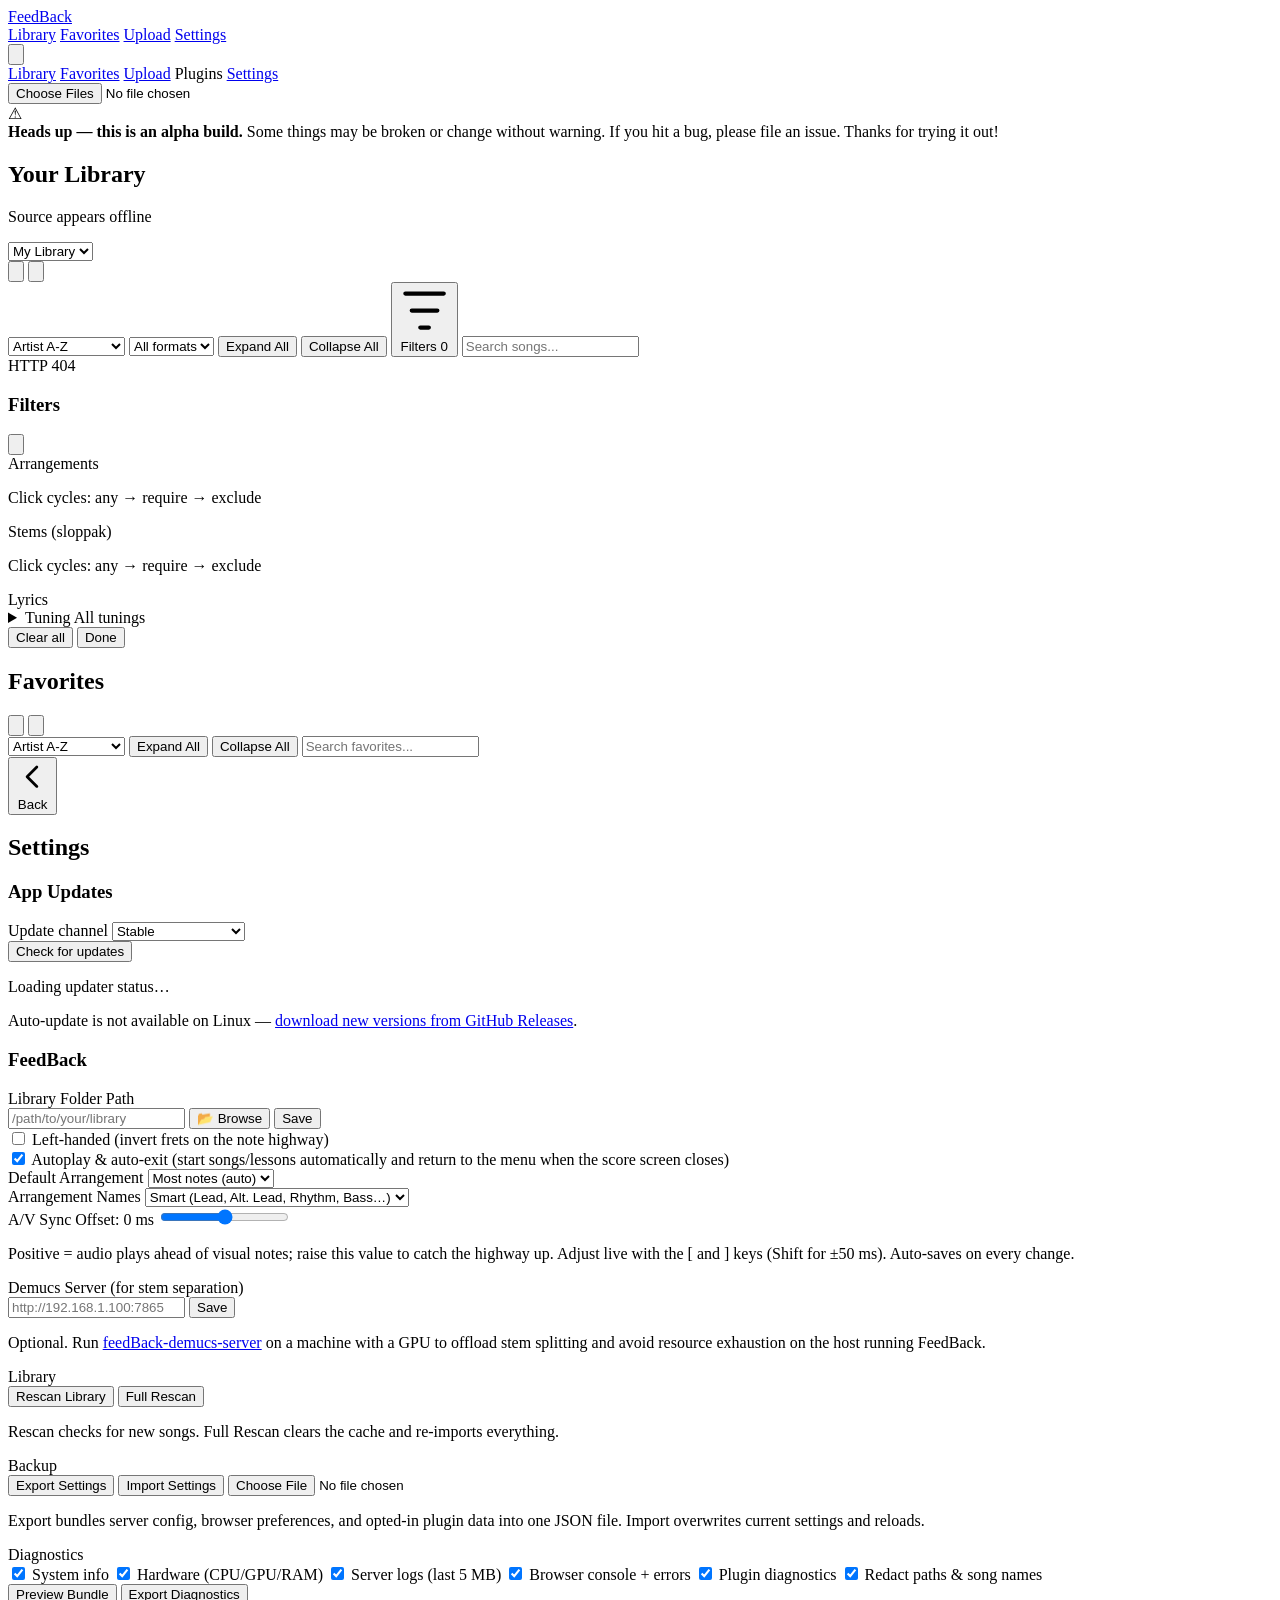
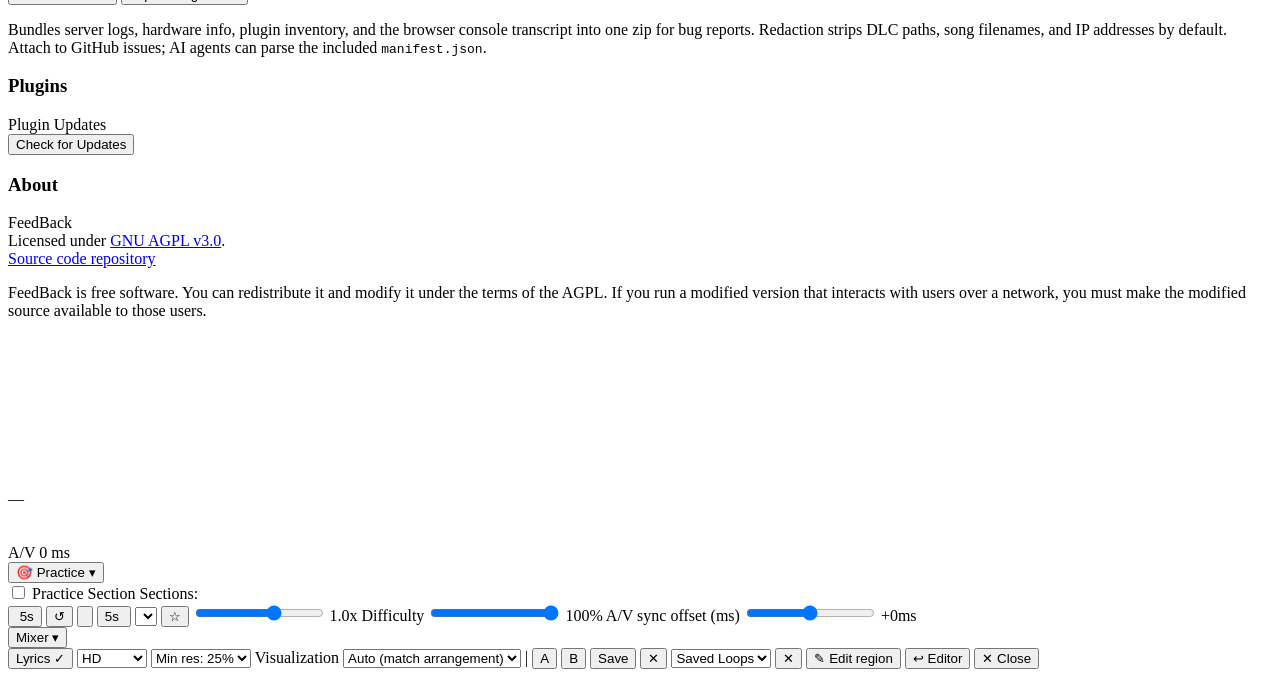
==== static/index.html @ 594553d4 "Add "Edit region" + Loop-in-3D handoff between player and Song Editor Wires the player half of the E" ====
<!DOCTYPE html>
<html lang="en" class="scroll-smooth">
<head>
    <meta charset="UTF-8">
    <meta name="viewport" content="width=device-width, initial-scale=1.0">
    <title>FeedBack</title>
    <!-- Placeholder favicon — emoji SVG data URI. Swap for a real logo later. See #55. -->
    <link rel="icon" href="data:image/svg+xml,%3Csvg xmlns='http://www.w3.org/2000/svg' viewBox='0 0 16 16'%3E%3Ctext y='14' font-size='14'%3E%F0%9F%8E%B8%3C/text%3E%3C/svg%3E">
    <!-- Tailwind utility classes are served from a prebuilt static
         stylesheet (regenerated by scripts/build-tailwind.sh). The old
         Play CDN (cdn.tailwindcss.com) JIT scanned the DOM ~1.8x/sec
         on the main thread, dropping ~26% of frames with the 3D
         highway running — see feedBack-desktop#110. Theme extensions
         (dark/accent/gold colors, Inter font) live in tailwind.config.js. -->
    <link rel="stylesheet" href="/static/tailwind.min.css">
    <link href="https://fonts.googleapis.com/css2?family=Inter:wght@300;400;500;600;700;800&display=swap" rel="stylesheet">
    <link rel="stylesheet" href="/static/style.css">
    <link rel="stylesheet" href="/static/vendor/shepherd.css">
    <link rel="stylesheet" href="/static/tour-engine.css">
    <!-- Diagnostics console capture must wrap console.* before any other
         script logs anything; load it as early as possible. See
         docs/diagnostics-bundle-spec.md (feedBack#166). -->
    <script src="/static/diagnostics.js"></script>
    <script src="/static/capabilities.js"></script>
    <script src="/static/capabilities/library.js"></script>
    <script src="/static/capabilities/tuning.js"></script>
    <script src="/static/capabilities/audio-session.js"></script>
    <script src="/static/capabilities/audio-effects.js"></script>
    <script src="/static/capabilities/playback.js"></script>
    <!-- fee[dB]ack v0.3.0: ui.library-card-injection capability (plugin card actions). -->
    <script src="/static/capabilities/library-card-actions.js"></script>
    <script src="/static/capabilities/visualization.js"></script>
    <script src="/static/capabilities/note-detection.js"></script>
    <script src="/static/capabilities/midi-input.js"></script>
</head>
<body class="bg-dark-900 text-gray-200 font-display">

    <!-- Navigation -->
    <nav id="navbar" class="fixed top-0 w-full z-50 transition-all duration-300">
        <div class="max-w-7xl mx-auto px-6 h-16 flex items-center justify-between">
            <div class="flex items-end gap-1.5">
                <a href="#" onclick="showScreen('home');return false" class="text-xl font-bold bg-gradient-to-r from-accent-light to-purple-400 bg-clip-text text-transparent">
                    FeedBack
                </a>
                <span id="app-version" class="text-xs text-gray-600 mb-0.5"></span>
            </div>
            <div class="hidden md:flex items-center gap-8">
                <a href="#" onclick="showScreen('home');return false" class="text-sm text-gray-400 hover:text-white transition">Library</a>
                <a href="#" onclick="showScreen('favorites');return false" class="text-sm text-gray-400 hover:text-white transition">Favorites</a>
                <a href="#" onclick="document.getElementById('upload-songs-file').click();return false" class="text-sm text-gray-400 hover:text-white transition">Upload</a>
                <span id="nav-plugins" class="contents"></span>
                <a href="#" onclick="showScreen('settings');return false" class="text-sm text-gray-400 hover:text-white transition">Settings</a>
            </div>
            <!-- Mobile menu -->
            <button onclick="document.getElementById('mobile-menu').classList.toggle('hidden')" class="md:hidden text-gray-400">
                <svg class="w-6 h-6" fill="none" stroke="currentColor" viewBox="0 0 24 24"><path stroke-linecap="round" stroke-linejoin="round" stroke-width="2" d="M4 6h16M4 12h16M4 18h16"/></svg>
            </button>
        </div>
        <div id="mobile-menu" class="hidden md:hidden bg-dark-800/95 backdrop-blur border-t border-gray-800">
            <div class="px-6 py-4 flex flex-col gap-3">
                <a href="#" onclick="showScreen('home');this.parentElement.parentElement.classList.add('hidden');return false" class="text-gray-400 hover:text-white">Library</a>
                <a href="#" onclick="showScreen('favorites');this.parentElement.parentElement.classList.add('hidden');return false" class="text-gray-400 hover:text-white">Favorites</a>
                <a href="#" onclick="document.getElementById('upload-songs-file').click();this.parentElement.parentElement.classList.add('hidden');return false" class="text-gray-400 hover:text-white">Upload</a>
                <span id="mobile-nav-plugins" class="flex flex-col gap-2 border-t border-b border-gray-800 py-2 my-1">
                    <span class="text-xs text-gray-600 uppercase tracking-wider">Plugins</span>
                </span>
                <a href="#" onclick="showScreen('settings');this.parentElement.parentElement.classList.add('hidden');return false" class="text-gray-400 hover:text-white">Settings</a>
            </div>
        </div>
    </nav>

    <!-- Hidden file input shared by the navbar "Upload" link. Kept at body
         level so it stays reachable regardless of which screen is active. -->
    <input type="file" id="upload-songs-file" accept=".sloppak" multiple class="hidden" onchange="uploadSongs(this.files); this.value=''">

    <!-- ══ HOME (Hero + Library) ══════════════════════════════════════════ -->
    <div id="home" class="screen active">
        <!-- Library -->
        <section id="library-section" class="max-w-7xl mx-auto px-6 pt-24 pb-16">
            <div id="alpha-warning-banner" class="hidden mb-6 px-4 py-3 bg-amber-900/30 border border-amber-500/30 rounded-xl flex items-start gap-3" role="status">
                <span class="text-amber-400 text-lg leading-none mt-0.5" aria-hidden="true">⚠</span>
                <div class="text-sm text-amber-100">
                    <strong class="text-amber-300">Heads up — this is an alpha build.</strong>
                    Some things may be broken or change without warning. If you hit a bug, please file an issue. Thanks for trying it out!
                </div>
            </div>
            <div class="flex flex-col md:flex-row md:items-center justify-between gap-4 mb-10">
                <div>
                    <h2 id="lib-title" class="text-3xl font-bold text-white">Your Library</h2>
                    <p class="text-gray-500 mt-1" id="lib-count"></p>
                </div>
                <div class="flex gap-3 w-full md:w-auto flex-wrap">
                    <select id="lib-provider" onchange="setLibraryProvider(this.value)"
                        aria-label="Library source"
                        class="bg-dark-700 border border-gray-800 rounded-xl px-3 py-2.5 text-sm text-gray-300 outline-none" title="Library source">
                        <option value="local">My Library</option>
                    </select>
                    <!-- View toggle -->
                    <div class="flex bg-dark-700 border border-gray-800 rounded-xl overflow-hidden">
                        <button id="view-grid-btn" onclick="setLibView('grid')" class="px-3 py-2.5 text-sm transition" title="Grid view">
                            <svg class="w-4 h-4" fill="currentColor" viewBox="0 0 16 16"><rect x="1" y="1" width="6" height="6" rx="1"/><rect x="9" y="1" width="6" height="6" rx="1"/><rect x="1" y="9" width="6" height="6" rx="1"/><rect x="9" y="9" width="6" height="6" rx="1"/></svg>
                        </button>
                        <button id="view-tree-btn" onclick="setLibView('tree')" class="px-3 py-2.5 text-sm transition" title="Artist/Album view">
                            <svg class="w-4 h-4" fill="currentColor" viewBox="0 0 16 16"><rect x="1" y="1" width="14" height="3" rx="1"/><rect x="3" y="6" width="12" height="3" rx="1"/><rect x="3" y="11" width="12" height="3" rx="1"/></svg>
                        </button>
                    </div>
                    <!-- Grid controls -->
                    <select id="lib-sort" onchange="sortLibrary()"
                        class="lib-grid-ctrl bg-dark-700 border border-gray-800 rounded-xl px-3 py-2.5 text-sm text-gray-300 outline-none">
                        <option value="artist">Artist A-Z</option>
                        <option value="artist-desc">Artist Z-A</option>
                        <option value="title">Title A-Z</option>
                        <option value="title-desc">Title Z-A</option>
                        <option value="recent">Recently Added</option>
                        <option value="year-desc">Year (newest)</option>
                        <option value="year">Year (oldest)</option>
                        <option value="tuning">Tuning</option>
                    </select>
                    <!-- Format filter (shared) -->
                    <select id="lib-format" onchange="sortLibrary()"
                        class="bg-dark-700 border border-gray-800 rounded-xl px-3 py-2.5 text-sm text-gray-300 outline-none" title="Filter by format">
                        <option value="">All formats</option>
                        <option value="sloppak">Feedpak</option>
                        <option value="loose">Folder</option>
                    </select>
                    <!-- Tree controls -->
                    <button onclick="toggleAllArtists(true)" class="lib-tree-ctrl bg-dark-700 border border-gray-800 rounded-xl px-3 py-2.5 text-sm text-gray-400 hover:text-white transition">Expand All</button>
                    <button onclick="toggleAllArtists(false)" class="lib-tree-ctrl bg-dark-700 border border-gray-800 rounded-xl px-3 py-2.5 text-sm text-gray-400 hover:text-white transition">Collapse All</button>
                    <!-- Filters drawer toggle (feedBack#129) -->
                    <button onclick="toggleLibFilters()" id="btn-lib-filters"
                        class="bg-dark-700 border border-gray-800 hover:border-accent/40 rounded-xl px-4 py-2.5 text-sm text-gray-300 transition flex items-center gap-2"
                        title="Filter by parts, tuning, lyrics">
                        <svg class="w-4 h-4" fill="none" stroke="currentColor" viewBox="0 0 24 24"><path stroke-linecap="round" stroke-linejoin="round" stroke-width="2" d="M3 4h18M6 12h12M10 20h4"/></svg>
                        <span>Filters</span>
                        <span id="lib-filters-count" class="hidden bg-accent/30 text-accent-light text-xs font-semibold rounded-full px-1.5 py-0.5 min-w-[1.25rem] text-center">0</span>
                    </button>
                    <!-- Shared -->
                    <input type="text" id="lib-filter" placeholder="Search songs..." oninput="filterLibrary()"
                        class="bg-dark-700 border border-gray-800 rounded-xl px-4 py-2.5 text-sm text-gray-300 placeholder-gray-600 focus:border-accent/50 focus:ring-1 focus:ring-accent/30 outline-none flex-1 md:w-60 transition">
                </div>
            </div>
            <!-- Active-filter chip row (only visible when filters are set, feedBack#129) -->
            <div id="lib-filter-chips" class="hidden flex flex-wrap gap-2 mb-5"></div>
            <div id="lib-grid" class="grid grid-cols-1 sm:grid-cols-2 lg:grid-cols-3 xl:grid-cols-4 gap-5">
                <!-- Cards populated by JS -->
            </div>
            <div id="lib-tree" class="space-y-2 hidden">
                <!-- Tree populated by JS -->
            </div>
        </section>

        <!-- ══ Filters drawer (feedBack#129/#69/#22) ═════════════════════ -->
        <div id="lib-filter-overlay" class="fixed inset-0 bg-black/40 z-40 hidden"
             onclick="toggleLibFilters(false)"></div>
        <aside id="lib-filter-drawer"
               class="fixed top-0 right-0 h-full w-full sm:w-96 bg-dark-800 border-l border-gray-800 z-50 transform translate-x-full transition-transform duration-200 overflow-y-auto">
            <div class="p-6 space-y-6">
                <div class="flex items-center justify-between">
                    <h3 class="text-lg font-semibold text-white">Filters</h3>
                    <button onclick="toggleLibFilters(false)" class="text-gray-500 hover:text-white" title="Close">
                        <svg class="w-5 h-5" fill="none" stroke="currentColor" viewBox="0 0 24 24"><path stroke-linecap="round" stroke-linejoin="round" stroke-width="2" d="M6 18L18 6M6 6l12 12"/></svg>
                    </button>
                </div>

                <section>
                    <div class="text-xs font-semibold uppercase tracking-wider text-gray-500 mb-2">Arrangements</div>
                    <p class="text-xs text-gray-600 mb-3">Click cycles: any → require → exclude</p>
                    <div id="filter-arrangements" class="flex flex-wrap gap-2"></div>
                </section>

                <section id="filter-stems-section">
                    <div class="text-xs font-semibold uppercase tracking-wider text-gray-500 mb-2">Stems <span class="text-gray-600 normal-case font-normal">(sloppak)</span></div>
                    <p class="text-xs text-gray-600 mb-3">Click cycles: any → require → exclude</p>
                    <div id="filter-stems" class="flex flex-wrap gap-2"></div>
                </section>

                <section>
                    <div class="text-xs font-semibold uppercase tracking-wider text-gray-500 mb-2">Lyrics</div>
                    <div id="filter-lyrics" class="flex flex-wrap gap-2"></div>
                </section>

                <section>
                    <details>
                        <summary class="cursor-pointer flex items-center justify-between text-xs font-semibold uppercase tracking-wider text-gray-500 mb-2">
                            <span>Tuning</span>
                            <span id="filter-tunings-summary" class="text-gray-600 normal-case font-normal text-xs">All tunings</span>
                        </summary>
                        <div id="filter-tunings" class="mt-3 space-y-1 max-h-64 overflow-y-auto pr-1"></div>
                    </details>
                </section>

                <div class="flex items-center justify-between pt-4 border-t border-gray-800">
                    <button onclick="clearLibFilters()" class="text-sm text-gray-400 hover:text-white transition">Clear all</button>
                    <button onclick="toggleLibFilters(false)" class="bg-accent hover:bg-accent-light px-4 py-2 rounded-lg text-sm font-medium text-white transition">Done</button>
                </div>
            </div>
        </aside>
    </div>

    <!-- ══ FAVORITES ════════════════════════════════════════════════════ -->
    <div id="favorites" class="screen">
        <section class="max-w-7xl mx-auto px-6 pt-24 pb-16">
            <div class="flex flex-col md:flex-row md:items-center justify-between gap-4 mb-10">
                <div>
                    <h2 class="text-3xl font-bold text-white">Favorites</h2>
                    <p class="text-gray-500 mt-1" id="fav-count"></p>
                </div>
                <div class="flex gap-3 w-full md:w-auto flex-wrap">
                    <div class="flex bg-dark-700 border border-gray-800 rounded-xl overflow-hidden">
                        <button id="fav-view-grid-btn" onclick="setFavView('grid')" class="px-3 py-2.5 text-sm transition" title="Grid view">
                            <svg class="w-4 h-4" fill="currentColor" viewBox="0 0 16 16"><rect x="1" y="1" width="6" height="6" rx="1"/><rect x="9" y="1" width="6" height="6" rx="1"/><rect x="1" y="9" width="6" height="6" rx="1"/><rect x="9" y="9" width="6" height="6" rx="1"/></svg>
                        </button>
                        <button id="fav-view-tree-btn" onclick="setFavView('tree')" class="px-3 py-2.5 text-sm transition" title="Artist/Album view">
                            <svg class="w-4 h-4" fill="currentColor" viewBox="0 0 16 16"><rect x="1" y="1" width="14" height="3" rx="1"/><rect x="3" y="6" width="12" height="3" rx="1"/><rect x="3" y="11" width="12" height="3" rx="1"/></svg>
                        </button>
                    </div>
                    <select id="fav-sort" onchange="sortFavorites()"
                        class="fav-grid-ctrl bg-dark-700 border border-gray-800 rounded-xl px-3 py-2.5 text-sm text-gray-300 outline-none">
                        <option value="artist">Artist A-Z</option>
                        <option value="artist-desc">Artist Z-A</option>
                        <option value="title">Title A-Z</option>
                        <option value="title-desc">Title Z-A</option>
                        <option value="recent">Recently Added</option>
                        <option value="tuning">Tuning</option>
                    </select>
                    <button onclick="toggleAllFavoriteArtists(true)" class="fav-tree-ctrl bg-dark-700 border border-gray-800 rounded-xl px-3 py-2.5 text-sm text-gray-400 hover:text-white transition">Expand All</button>
                    <button onclick="toggleAllFavoriteArtists(false)" class="fav-tree-ctrl bg-dark-700 border border-gray-800 rounded-xl px-3 py-2.5 text-sm text-gray-400 hover:text-white transition">Collapse All</button>
                    <input type="text" id="fav-filter" placeholder="Search favorites..." oninput="filterFavorites()"
                        class="bg-dark-700 border border-gray-800 rounded-xl px-4 py-2.5 text-sm text-gray-300 placeholder-gray-600 focus:border-accent/50 focus:ring-1 focus:ring-accent/30 outline-none flex-1 md:w-60 transition">
                </div>
            </div>
            <div id="fav-grid" class="grid grid-cols-1 sm:grid-cols-2 lg:grid-cols-3 xl:grid-cols-4 gap-5">
            </div>
            <div id="fav-tree" class="space-y-2 hidden">
            </div>
        </section>
    </div>

    <!-- ══ Plugin screens injected dynamically by loadPlugins() ══════════ -->

    <!-- ══ SETTINGS ═══════════════════════════════════════════════════════ -->
    <div id="settings" class="screen">
        <div class="max-w-2xl mx-auto px-6 pt-24 pb-16">
            <button onclick="showScreen('home')" class="text-gray-500 hover:text-white text-sm mb-6 flex items-center gap-1">
                <svg class="w-4 h-4" fill="none" stroke="currentColor" viewBox="0 0 24 24"><path stroke-linecap="round" stroke-linejoin="round" stroke-width="2" d="M15 19l-7-7 7-7"/></svg> Back
            </button>
            <h2 class="text-3xl font-bold text-white mb-8">Settings</h2>

            <div class="space-y-10">
                <!-- App Updates — Velopack auto-update, desktop only. Stays
                     hidden in the plain web app; setupAppUpdates() unhides
                     this block when window.feedBackDesktop.update exists,
                     and shows a disabled "not available on Linux" fallback
                     when running on Linux. -->
                <div id="app-updates-block" class="hidden border border-gray-800 rounded-xl bg-dark-800/40 p-5">
                    <h3 class="text-xs font-semibold uppercase tracking-wider text-gray-500 mb-4">App Updates</h3>
                    <div class="grid grid-cols-1 md:grid-cols-2 gap-4">
                        <div>
                            <label class="text-sm font-medium text-gray-400 mb-2 block" for="app-update-channel">Update channel</label>
                            <select id="app-update-channel"
                                class="w-full bg-dark-700 border border-gray-800 rounded-xl px-3 py-2.5 text-sm text-gray-300 outline-none">
                                <option value="stable">Stable</option>
                                <option value="rc">Release candidate</option>
                                <option value="beta">Beta</option>
                                <option value="alpha">Alpha</option>
                            </select>
                        </div>
                        <div class="flex items-end">
                            <button id="app-update-check-now"
                                class="bg-accent hover:bg-accent-light px-4 py-2.5 rounded-xl text-sm font-medium text-white transition disabled:opacity-50">
                                Check for updates
                            </button>
                        </div>
                    </div>
                    <p id="app-update-status" class="text-xs text-gray-500 mt-3">Loading updater status…</p>
                    <p id="app-update-linux-note" class="hidden text-xs text-yellow-300 mt-2">
                        Auto-update is not available on Linux —
                        <a href="https://github.com/got-feedback/feedBack-desktop/releases" target="_blank" rel="noopener" class="text-accent hover:text-accent-light underline">download new versions from GitHub Releases</a>.
                    </p>
                </div>

                <!-- ── Core FeedBack settings ─────────────────────────────── -->
                <section>
                    <h3 class="text-xs font-semibold uppercase tracking-wider text-gray-500 mb-4">FeedBack</h3>
                    <div class="space-y-6">
                        <div>
                            <label class="text-sm font-medium text-gray-400 mb-2 block">Library Folder Path</label>
                            <div class="flex gap-3">
                                <input type="text" id="dlc-path" placeholder="/path/to/your/library"
                                    class="flex-1 bg-dark-700 border border-gray-800 rounded-xl px-4 py-2.5 text-sm text-gray-300 placeholder-gray-600 focus:border-accent/50 outline-none">
                                <button onclick="pickDlcFolder()" id="btn-pick-dlc" class="hidden bg-dark-600 hover:bg-dark-500 px-4 py-2.5 rounded-xl text-sm text-gray-300 transition whitespace-nowrap">📂 Browse</button>
                                <button onclick="saveSettings()" class="bg-accent hover:bg-accent-light px-6 py-2.5 rounded-xl text-sm font-semibold text-white transition">Save</button>
                            </div>
                        </div>
                        <div>
                            <label class="flex items-center gap-3 cursor-pointer select-none">
                                <input type="checkbox" id="setting-lefty" onchange="highway.setLefty(this.checked)"
                                    class="rounded border-gray-600 bg-dark-700 text-accent focus:ring-accent/40">
                                <span class="text-sm text-gray-300">Left-handed <span class="text-gray-500">(invert frets on the note highway)</span></span>
                            </label>
                        </div>
                        <div>
                            <label class="flex items-center gap-3 cursor-pointer select-none">
                                <input type="checkbox" id="setting-autoplay-exit" checked onchange="setAutoplayExit(this.checked)"
                                    class="rounded border-gray-600 bg-dark-700 text-accent focus:ring-accent/40">
                                <span class="text-sm text-gray-300">Autoplay &amp; auto-exit <span class="text-gray-500">(start songs/lessons automatically and return to the menu when the score screen closes)</span></span>
                            </label>
                        </div>
                        <div>
                            <label class="text-sm font-medium text-gray-400 mb-2 block">Default Arrangement</label>
                            <select id="default-arrangement"
                                onchange="persistSetting('default_arrangement', this.value)"
                                class="bg-dark-700 border border-gray-800 rounded-xl px-3 py-2.5 text-sm text-gray-300 outline-none">
                                <option value="">Most notes (auto)</option>
                                <option value="Lead">Lead</option>
                                <option value="Rhythm">Rhythm</option>
                                <option value="Bass">Bass</option>
                            </select>
                        </div>
                        <div>
                            <label class="text-sm font-medium text-gray-400 mb-2 block">Arrangement Names</label>
                            <select id="arrangement-naming-mode"
                                onchange="_onNamingModeChange(this.value)"
                                class="bg-dark-700 border border-gray-800 rounded-xl px-3 py-2.5 text-sm text-gray-300 outline-none">
                                <option value="smart">Smart (Lead, Alt. Lead, Rhythm, Bass…)</option>
                                <option value="legacy">Legacy (Combo, Bass)</option>
                            </select>
                        </div>
                        <div>
                            <label for="setting-av-offset" class="text-sm font-medium text-gray-400 mb-2 block">
                                A/V Sync Offset: <span id="setting-av-offset-val">0</span> ms
                            </label>
                            <input type="range" id="setting-av-offset" min="-1000" max="1000" step="1" value="0"
                                oninput="setAvOffsetMs(this.value)"
                                class="w-full slider-input">
                            <p class="text-xs text-gray-600 mt-1">Positive = audio plays ahead of visual notes; raise this value to catch the highway up. Adjust live with the [ and ] keys (Shift for ±50 ms). Auto-saves on every change.</p>
                        </div>
                        <div>
                            <label for="demucs-server-url" class="text-sm font-medium text-gray-400 mb-2 block">Demucs Server (for stem separation)</label>
                            <div class="flex gap-3">
                                <input type="text" id="demucs-server-url" placeholder="http://192.168.1.100:7865"
                                    class="flex-1 bg-dark-700 border border-gray-800 rounded-xl px-4 py-2.5 text-sm text-gray-300 placeholder-gray-600 focus:border-accent/50 outline-none">
                                <button onclick="saveSettings()" class="bg-accent hover:bg-accent-light px-6 py-2.5 rounded-xl text-sm font-semibold text-white transition">Save</button>
                            </div>
                            <p class="text-xs text-gray-600 mt-1">Optional. Run <a href="https://github.com/got-feedBack/feedBack-demucs-server" target="_blank" rel="noopener" class="text-accent hover:text-accent-light underline">feedBack-demucs-server</a> on a machine with a GPU to offload stem splitting and avoid resource exhaustion on the host running FeedBack.</p>
                        </div>
                        <div>
                            <label class="text-sm font-medium text-gray-400 mb-2 block">Library</label>
                            <div class="flex items-center gap-3">
                                <button onclick="rescanLibrary()" id="btn-rescan" class="bg-dark-600 hover:bg-dark-500 px-5 py-2.5 rounded-xl text-sm text-gray-300 transition">Rescan Library</button>
                                <button onclick="fullRescanLibrary()" id="btn-full-rescan" class="bg-dark-600 hover:bg-red-900/30 px-5 py-2.5 rounded-xl text-sm text-gray-400 transition">Full Rescan</button>
                                <span id="rescan-status" class="text-xs text-gray-500"></span>
                            </div>
                            <p class="text-xs text-gray-600 mt-1">Rescan checks for new songs. Full Rescan clears the cache and re-imports everything.</p>
                        </div>
                        <div>
                            <label class="text-sm font-medium text-gray-400 mb-2 block">Backup</label>
                            <div class="flex items-center gap-3">
                                <button onclick="exportSettings()" id="btn-export-settings" class="bg-dark-600 hover:bg-dark-500 px-5 py-2.5 rounded-xl text-sm text-gray-300 transition">Export Settings</button>
                                <button onclick="document.getElementById('import-settings-file').click()" id="btn-import-settings" class="bg-dark-600 hover:bg-dark-500 px-5 py-2.5 rounded-xl text-sm text-gray-300 transition">Import Settings</button>
                                <input type="file" id="import-settings-file" accept="application/json,.json" class="hidden" onchange="importSettings(this.files[0]); this.value=''">
                                <span id="backup-status" class="text-xs text-gray-500"></span>
                            </div>
                            <p class="text-xs text-gray-600 mt-1">Export bundles server config, browser preferences, and opted-in plugin data into one JSON file. Import overwrites current settings and reloads.</p>
                        </div>
                        <!-- ── Diagnostics (feedBack#166) ────────────────────── -->
                        <div>
                            <label class="text-sm font-medium text-gray-400 mb-2 block">Diagnostics</label>
                            <div class="grid grid-cols-2 gap-2 mb-3 text-xs text-gray-400">
                                <label class="flex items-center gap-2"><input type="checkbox" id="diag-incl-system" checked class="rounded border-gray-600 bg-dark-700 text-accent"> System info</label>
                                <label class="flex items-center gap-2"><input type="checkbox" id="diag-incl-hardware" checked class="rounded border-gray-600 bg-dark-700 text-accent"> Hardware (CPU/GPU/RAM)</label>
                                <label class="flex items-center gap-2"><input type="checkbox" id="diag-incl-logs" checked class="rounded border-gray-600 bg-dark-700 text-accent"> Server logs (last 5 MB)</label>
                                <label class="flex items-center gap-2"><input type="checkbox" id="diag-incl-console" checked class="rounded border-gray-600 bg-dark-700 text-accent"> Browser console + errors</label>
                                <label class="flex items-center gap-2"><input type="checkbox" id="diag-incl-plugins" checked class="rounded border-gray-600 bg-dark-700 text-accent"> Plugin diagnostics</label>
                                <label class="flex items-center gap-2"><input type="checkbox" id="diag-redact" checked class="rounded border-gray-600 bg-dark-700 text-accent"> Redact paths &amp; song names</label>
                            </div>
                            <div class="flex items-center gap-3">
                                <button onclick="previewDiagnostics()" id="btn-diag-preview" class="bg-dark-600 hover:bg-dark-500 px-5 py-2.5 rounded-xl text-sm text-gray-300 transition">Preview Bundle</button>
                                <button onclick="exportDiagnostics()" id="btn-diag-export" class="bg-dark-600 hover:bg-dark-500 px-5 py-2.5 rounded-xl text-sm text-gray-300 transition">Export Diagnostics</button>
                                <span id="diag-status" class="text-xs text-gray-500"></span>
                            </div>
                            <p class="text-xs text-gray-600 mt-1">Bundles server logs, hardware info, plugin inventory, and the browser console transcript into one zip for bug reports. Redaction strips DLC paths, song filenames, and IP addresses by default. Attach to GitHub issues; AI agents can parse the included <code>manifest.json</code>.</p>
                            <div id="diag-preview" class="hidden mt-3 bg-dark-700 border border-gray-800 rounded-xl p-3 text-xs text-gray-400 max-h-96 overflow-auto"></div>
                        </div>
                        <div id="settings-status" class="text-sm text-gray-500"></div>
                    </div>
                </section>

                <!-- ── Plugin settings ─────────────────────────────────────── -->
                <section id="plugin-settings-area" class="hidden">
                    <h3 class="text-xs font-semibold uppercase tracking-wider text-gray-500 mb-4">Plugins</h3>
                    <div class="space-y-6">
                        <div>
                            <label class="text-sm font-medium text-gray-400 mb-2 block">Plugin Updates</label>
                            <div class="flex items-center gap-3 mb-2">
                                <button onclick="checkPluginUpdates()" id="btn-check-updates" class="bg-dark-600 hover:bg-dark-500 px-5 py-2.5 rounded-xl text-sm text-gray-300 transition">Check for Updates</button>
                                <span id="updates-status" class="text-xs text-gray-500"></span>
                            </div>
                            <div id="plugin-updates-list" class="space-y-2"></div>
                        </div>
                        <!-- Per-plugin collapsible sections injected here -->
                        <div id="plugin-settings" class="space-y-3"></div>
                    </div>
                </section>

                <!-- ── About / Source / License (AGPL §13 disclosure) ──────── -->
                <section>
                    <h3 class="text-xs font-semibold uppercase tracking-wider text-gray-500 mb-4">About</h3>
                    <div class="space-y-2 text-sm text-gray-400">
                        <div>FeedBack <span id="app-version-about" class="text-gray-500"></span></div>
                        <div>Licensed under <a id="about-license-link" href="https://github.com/got-feedback/feedBack/blob/main/LICENSE" target="_blank" rel="noopener" class="text-accent hover:text-accent-light underline">GNU AGPL v3.0</a>.</div>
                        <div><a id="about-source-link" href="https://github.com/got-feedback/feedBack" target="_blank" rel="noopener" class="text-accent hover:text-accent-light underline">Source code repository</a></div>
                        <p class="text-xs text-gray-600 mt-2">FeedBack is free software. You can redistribute it and modify it under the terms of the AGPL. If you run a modified version that interacts with users over a network, you must make the modified source available to those users.</p>
                    </div>
                </section>
            </div>
        </div>
    </div>

    <!-- Global audio element (outside player so it's always accessible) -->
    <audio id="audio" preload="auto"></audio>
    <script>
    // Web Audio API fallback for iOS WKWebView which can't play WAV via <audio>
    (function() {
        var _waCtx = null, _waSource = null, _waStartTime = 0, _waBuffer = null, _waPlaying = false, _waLoading = false;
        var audioEl = document.getElementById('audio');

        window._webAudioFallback = {
            load: function(url, cb) {
                if (!url || _waLoading) return;
                _waLoading = true;
                if (!_waCtx) _waCtx = new (window.AudioContext || window.webkitAudioContext)();
                console.log('[WebAudio] Loading: ' + url);
                var xhr = new XMLHttpRequest();
                xhr.open('GET', url, true);
                xhr.responseType = 'arraybuffer';
                xhr.onload = function() {
                    _waCtx.decodeAudioData(xhr.response, function(decoded) {
                        _waBuffer = decoded;
                        _waLoading = false;
                        console.log('[WebAudio] Decoded: ' + decoded.duration.toFixed(1) + 's');
                        if (cb) cb();
                    }, function(e) {
                        _waLoading = false;
                        console.error('[WebAudio] Decode error:', e);
                    });
                };
                xhr.onerror = function() { _waLoading = false; };
                xhr.send();
            },
            play: function() {
                if (!_waBuffer || !_waCtx) return false;
                this.stop();
                if (_waCtx.state === 'suspended') _waCtx.resume();
                _waSource = _waCtx.createBufferSource();
                _waSource.buffer = _waBuffer;
                // AudioBufferSourceNode has no preservesPitch equivalent so changing playbackRate here also changes pitch
                _waSource.playbackRate.value = audioEl.playbackRate || 1;
                _waSource.connect(_waCtx.destination);
                _waStartTime = _waCtx.currentTime;
                _waSource.start(0);
                _waPlaying = true;
                console.log('[WebAudio] Playing');
                return true;
            },
            stop: function() {
                if (_waSource) { try { _waSource.stop(); } catch(e){} _waSource = null; }
                _waPlaying = false;
            },
            getTime: function() {
                if (!_waPlaying || !_waCtx) return 0;
                return _waCtx.currentTime - _waStartTime;
            },
            isActive: function() { return _waPlaying; },
            isReady: function() { return !!_waBuffer; },
            getDuration: function() { return _waBuffer ? _waBuffer.duration : 0; }
        };
    })();
    </script>

    <!-- ══ PLAYER ═════════════════════════════════════════════════════════ -->
    <div id="player" class="screen">
        <canvas id="highway"></canvas>
        <div id="player-hud" class="absolute top-0 left-0 right-0 flex justify-between px-4 py-3 pointer-events-none z-10">
            <div class="text-sm">
                <span id="hud-artist" class="text-gray-300"></span> — <span id="hud-title" class="text-white font-semibold"></span>
                <br><span id="hud-arrangement" class="text-gray-500 text-xs"></span>
                <br><span id="hud-tuning" class="text-gray-500 text-xs"></span>
                <br><span id="hud-tuning-targets" class="text-gray-500 text-xs"></span>
            </div>
            <div class="text-right">
                <div id="hud-time" class="text-sm text-gray-400"></div>
                <div id="hud-avoffset" class="text-xs text-gray-500 tabular-nums hidden" title="A/V offset — [ and ] to adjust, Shift for ±50 ms">A/V 0 ms</div>
            </div>
        </div>
        <!-- #section-practice-bar lives OUTSIDE #player-controls on purpose: its
             nested chip <button>s would otherwise be matched by plugins' legacy
             `#player-controls`-scoped `button:last-child` injector anchor, making
             insertBefore throw (the node isn't a direct child) and aborting the
             shared playSong wrapper chain. The #player-footer wrapper keeps it
             visually directly above the transport row; margin-top:auto moves here
             from #player-controls so the whole footer still pins to the bottom. -->
        <div id="player-footer">
        <!-- Section Practice is collapsed behind a single pill; the multi-row bar
             is a popover opened from the pill (toggleSectionPracticePopover). The
             pill + popover live in #player-footer (NOT #player-controls) so the
             popover's nested chip <button>s can't be matched by a plugin's
             `#player-controls > button:last-child` injector anchor. -->
        <div id="section-practice-control" class="section-practice-control section-practice-control--hidden">
            <button type="button" id="section-practice-pill" class="section-practice-pill"
                    aria-haspopup="dialog" aria-expanded="false" aria-controls="section-practice-bar"
                    aria-label="Section practice"
                    onclick="toggleSectionPracticePopover()" title="Section practice">
                <span class="section-practice-pill-icon" aria-hidden="true">🎯</span>
                <span class="section-practice-pill-text">Practice</span>
                <span class="section-practice-pill-caret" aria-hidden="true">▾</span>
            </button>
            <div id="section-practice-bar" class="section-practice-bar" role="dialog" aria-label="Section practice">
                <div class="section-practice-row">
                    <label class="section-practice-mode-wrap" title="Loop the selected section until turned off">
                        <input type="checkbox" id="section-practice-mode" onchange="onSectionPracticeModeChange()">
                        <span class="section-practice-mode-text">Practice Section</span>
                    </label>
                    <span class="section-practice-label">Sections:</span>
                    <div id="section-practice-scroll" class="section-practice-scroll" role="toolbar" aria-label="Section selection"></div>
                </div>
            </div>
        </div>
        <div id="player-controls" class="flex items-center gap-2 px-4 py-2.5 bg-dark-800 border-t border-gray-800/50 flex-wrap">
            <button onclick="seekBy(-5)" class="px-3 py-1.5 bg-dark-600 hover:bg-dark-500 rounded-lg text-xs text-gray-300 transition" title="Seek Back 5s" aria-label="Seek Back 5s"><img src="/static/svg/rw.svg" class="button-icon-svg" alt="" aria-hidden="true" /> 5s</button>
            <button type="button" onclick="restartCurrentSong()" class="px-3 py-1.5 bg-dark-600 hover:bg-dark-500 rounded-lg text-xs text-gray-300 transition" title="Restart song" aria-label="Restart song">↺</button>
            <button onclick="togglePlay()" id="btn-play" class="px-4 py-1.5 bg-accent hover:bg-accent-light rounded-lg text-xs font-semibold text-white transition" aria-label="Play" title="Play" aria-pressed="false"><img src="/static/svg/play.svg" class="button-icon-svg" alt="" aria-hidden="true" /></button>
            <button onclick="seekBy(5)" class="px-3 py-1.5 bg-dark-600 hover:bg-dark-500 rounded-lg text-xs text-gray-300 transition" title="Seek Forward 5s" aria-label="Seek Forward 5s">5s <img src="/static/svg/ff.svg" class="button-icon-svg" alt="" aria-hidden="true" /></button>
            <select id="arr-select" onchange="changeArrangement(this.value)" class="bg-dark-600 border border-gray-700 rounded-lg px-2 py-1.5 text-xs text-gray-300 outline-none max-w-[130px]"></select>
            <button id="arr-default-pin" type="button" onclick="pinCurrentArrangementDefault()" aria-pressed="false" aria-label="Select an arrangement to make it the default" class="w-8 h-8 inline-flex items-center justify-center bg-dark-600 border border-gray-700 hover:bg-dark-500 rounded-lg text-xs text-gray-400 transition" title="Select an arrangement to make it the default">☆</button>
            <input type="range" id="speed-slider" min="15" max="150" value="100" step="5" oninput="setSpeed(this.value/100)" class="w-20 accent-accent slider-input">
            <span id="speed-label" class="text-xs text-gray-500 w-10">1.0x</span>
            <span id="mastery-slider-label" class="text-xs text-gray-500 ml-1">Difficulty</span>
            <input type="range" id="mastery-slider" min="0" max="100" value="100" step="5" oninput="setMastery(this.value)" class="w-20 accent-accent slider-input" title="Master difficulty — low = simpler chart, high = full" aria-labelledby="mastery-slider-label">
            <span id="mastery-label" class="text-xs text-gray-500 w-10">100%</span>
            <span id="player-av-offset-slider-label" class="text-xs text-gray-500 ml-1">A/V sync offset (ms)</span>
            <input type="range" id="player-av-offset-slider" min="-1000" max="1000" value="0" step="1" oninput="setAvOffsetMs(this.value)" class="w-20 accent-accent slider-input" title="A/V sync offset (ms) — positive = audio plays ahead of visuals. [ and ] adjust ±10 ms (Shift = ±50). Double-click to reset." ondblclick="setAvOffsetMs(0)" aria-labelledby="player-av-offset-slider-label">
            <span id="player-av-offset-label" class="text-xs text-gray-500 w-12 tabular-nums">+0ms</span>
            <div id="mixer-control">
                <div id="mixer-anchor" class="relative">
                    <button id="btn-mixer" type="button" onclick="window.feedBack.audio.toggleMixer()" class="px-3 py-1.5 bg-dark-600 hover:bg-dark-500 rounded-lg text-xs text-gray-300 transition" aria-haspopup="true" aria-expanded="false" aria-controls="mixer-popover" title="Audio mixer">Mixer ▾</button>
                    <div id="mixer-popover" class="hidden absolute right-0 bottom-full mb-2 z-50 bg-dark-700 border border-gray-800 rounded-xl shadow-xl" role="group" aria-label="Audio mixer"></div>
                </div>
            </div>
            <button onclick="highway.toggleLyrics()" id="btn-lyrics" class="px-3 py-1.5 bg-purple-900/40 hover:bg-purple-900/60 rounded-lg text-xs text-purple-300 transition">Lyrics ✓</button>
            <select id="quality-select" onchange="highway.setRenderScale(parseFloat(this.value))" class="bg-dark-600 border border-gray-700 rounded-lg px-2 py-1.5 text-xs text-gray-300 outline-none">
                <option value="1">HD</option>
                <option value="0.75">Medium</option>
                <option value="0.5">Low</option>
            </select>
            <select id="min-scale-select" aria-label="Minimum auto resolution" onchange="highway.setMinRenderScale && highway.setMinRenderScale(parseFloat(this.value))" class="bg-dark-600 border border-gray-700 rounded-lg px-2 py-1.5 text-xs text-gray-300 outline-none" title="Minimum auto resolution — how far the highway may lower its resolution to hold the frame rate on heavy scenes. 'Full' disables auto-downscaling, but the Quality selector still caps the maximum (so it's only full resolution at Quality = HD).">
                <option value="0.25">Min res: 25%</option>
                <option value="0.5">Min res: 50%</option>
                <option value="0.75">Min res: 75%</option>
                <option value="1">Min res: Full</option>
            </select>
            <span id="viz-picker-label" class="text-xs text-gray-500 ml-1 sr-only">Visualization</span>
            <select id="viz-picker" onchange="setViz(this.value)" class="bg-dark-600 border border-gray-700 rounded-lg px-2 py-1.5 text-xs text-gray-300 outline-none" aria-labelledby="viz-picker-label" title="Visualization">
                <option value="auto">Auto (match arrangement)</option>
                <option value="default">Classic 2D Highway</option>
                <!-- Additional entries populated on load from /api/plugins (feedBack#36).
                     The bundled 3D Highway plugin (plugins/highway_3d/) registers as
                     `highway_3d` and is the default selection on fresh installs — see
                     _populateVizPicker() in app.js. -->
            </select>
            <span class="text-gray-700 mx-1">|</span>
            <button onclick="setLoopStart()" id="btn-loop-a" class="px-3 py-1.5 bg-dark-600 hover:bg-dark-500 rounded-lg text-xs text-gray-300 transition" title="Set loop start at current time">A</button>
            <button onclick="setLoopEnd()" id="btn-loop-b" class="px-3 py-1.5 bg-dark-600 hover:bg-dark-500 rounded-lg text-xs text-gray-300 transition" title="Set loop end at current time">B</button>
            <button onclick="saveCurrentLoop()" id="btn-loop-save" class="px-3 py-1.5 bg-dark-600 hover:bg-green-900/50 rounded-lg text-xs text-gray-300 transition hidden" title="Save this loop">Save</button>
            <button onclick="clearLoop()" id="btn-loop-clear" class="px-3 py-1.5 bg-dark-600 hover:bg-dark-500 rounded-lg text-xs text-gray-500 transition hidden" title="Clear loop">✕</button>
            <span id="loop-label" class="text-xs text-gray-600"></span>
            <select id="saved-loops" onchange="loadSavedLoop(this.value)" class="bg-dark-600 border border-gray-700 rounded-lg px-2 py-1.5 text-xs text-gray-300 outline-none max-w-[160px] hidden">
                <option value="">Saved Loops</option>
            </select>
            <button onclick="deleteSelectedLoop()" id="btn-loop-delete" class="px-2 py-1.5 bg-dark-600 hover:bg-red-900/50 rounded-lg text-xs text-gray-500 hover:text-red-400 transition hidden" title="Delete selected loop">✕</button>
            <!-- Editor ⇄ 3D Highway round-trip. "Edit region" opens the Song Editor
                 scrolled to the active loop (or the section at the playhead).
                 "↩ Editor" returns to the editing position you came from; it only
                 appears after a Loop-in-3D handoff. Both are hidden when the editor
                 plugin isn't loaded (state managed by _updateEditRegionBtn). -->
            <button onclick="editRegionInEditor()" id="btn-edit-region" class="px-3 py-1.5 bg-dark-600 hover:bg-dark-500 rounded-lg text-xs text-gray-300 transition hidden" title="Edit this region in the Song Editor">✎ Edit region</button>
            <button onclick="returnToEditorFromHighway()" id="btn-return-editor" class="px-3 py-1.5 bg-dark-600 hover:bg-dark-500 rounded-lg text-xs text-gray-300 transition hidden" title="Return to the editor where you left off">↩ Editor</button>
            <button onclick="showScreen('home')" class="ml-auto px-3 py-1.5 bg-dark-600 hover:bg-red-900/50 rounded-lg text-xs text-gray-400 hover:text-red-400 transition">✕ Close</button>
        </div>
        </div>
    </div>

    <script src="/static/highway.js"></script>
    <script src="/static/vendor/lottie.min.js"></script>
    <script src="/static/lottie-api.js"></script>
    <script src="/static/app.js"></script>
    <script src="/static/audio-mixer.js"></script>
    <script src="/static/vendor/shepherd.min.js"></script>
    <script src="/static/tour-engine.js"></script>
    <script>
        // Navbar scroll effect
        window.addEventListener('scroll', () => {
            const nav = document.getElementById('navbar');
            if (window.scrollY > 50) {
                nav.classList.add('bg-dark-900/80', 'backdrop-blur-lg', 'border-b', 'border-gray-800/50');
            } else {
                nav.classList.remove('bg-dark-900/80', 'backdrop-blur-lg', 'border-b', 'border-gray-800/50');
            }
        });
    </script>
</body>
</html>
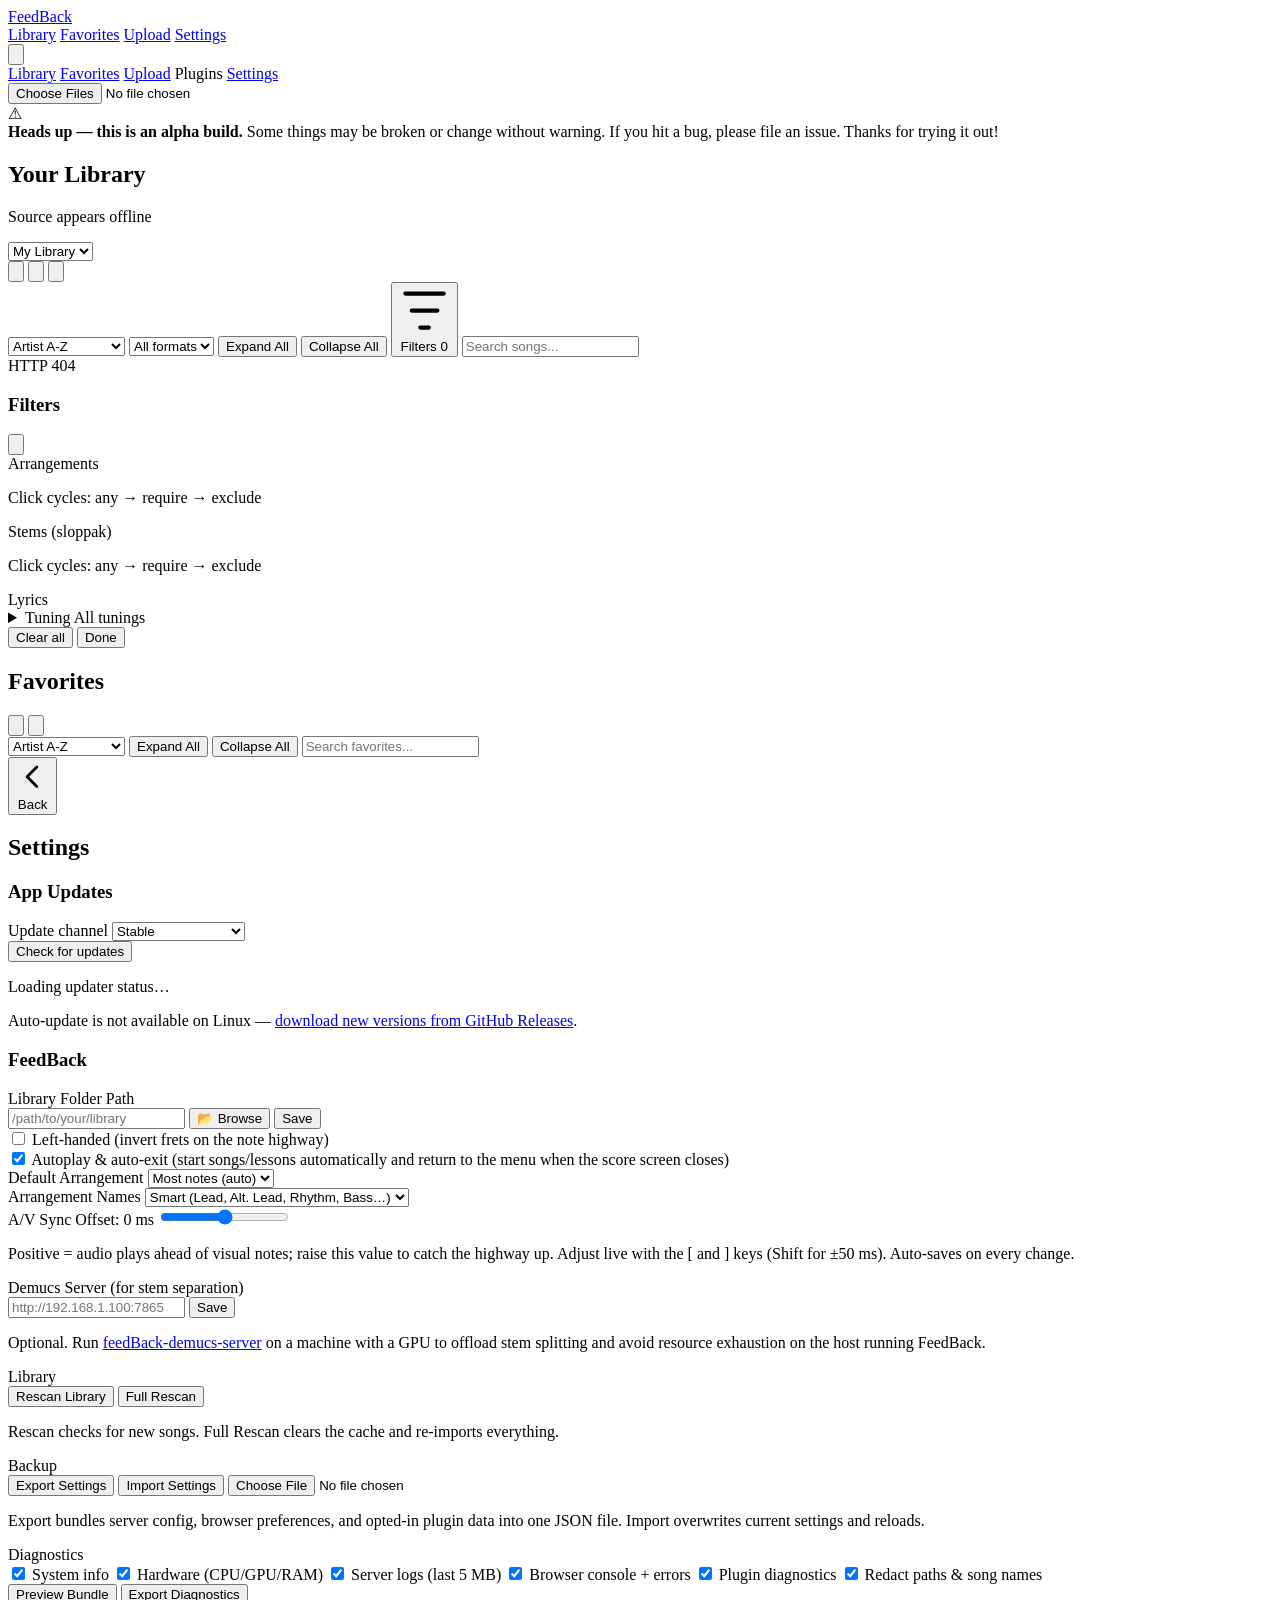
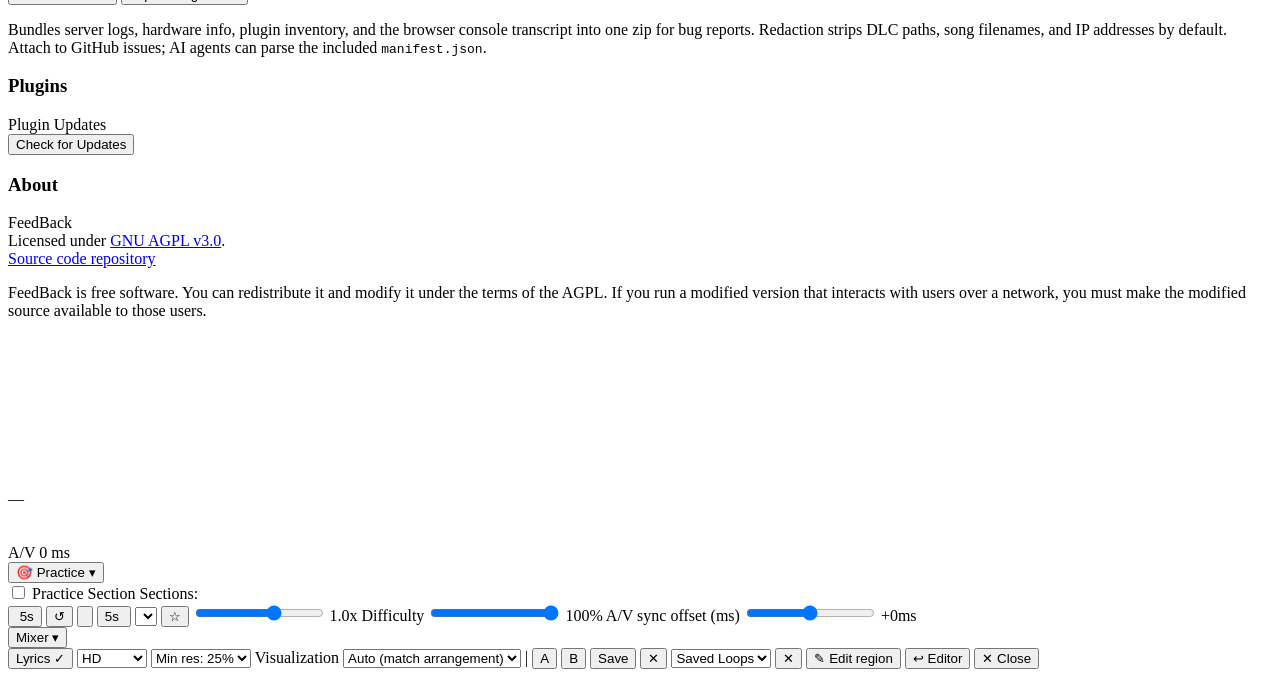
==== commit fd5c46ed: "fix: restore .feedpak in the upload file-picker accept filter PR #530 set accept=".feedpak,.sloppak"" ====
--- a/static/index.html
+++ b/static/index.html
@@ -24,6 +24,7 @@
     <script src="/static/capabilities.js"></script>
     <script src="/static/capabilities/library.js"></script>
     <script src="/static/capabilities/tuning.js"></script>
+    <script src="/static/capabilities/working-tuning.js"></script>
     <script src="/static/capabilities/audio-session.js"></script>
     <script src="/static/capabilities/audio-effects.js"></script>
     <script src="/static/capabilities/playback.js"></script>
@@ -71,7 +72,7 @@
 
     <!-- Hidden file input shared by the navbar "Upload" link. Kept at body
          level so it stays reachable regardless of which screen is active. -->
-    <input type="file" id="upload-songs-file" accept=".sloppak" multiple class="hidden" onchange="uploadSongs(this.files); this.value=''">
+    <input type="file" id="upload-songs-file" accept=".feedpak,.sloppak" multiple class="hidden" onchange="uploadSongs(this.files); this.value=''">
 
     <!-- ══ HOME (Hero + Library) ══════════════════════════════════════════ -->
     <div id="home" class="screen active">
@@ -103,10 +104,13 @@
                         <button id="view-tree-btn" onclick="setLibView('tree')" class="px-3 py-2.5 text-sm transition" title="Artist/Album view">
                             <svg class="w-4 h-4" fill="currentColor" viewBox="0 0 16 16"><rect x="1" y="1" width="14" height="3" rx="1"/><rect x="3" y="6" width="12" height="3" rx="1"/><rect x="3" y="11" width="12" height="3" rx="1"/></svg>
                         </button>
+                            <button id="view-folder-btn" onclick="setLibView('folder')" class="px-3 py-2.5 text-sm transition" title="Folder view">
+                                <svg class="w-4 h-4" fill="currentColor" viewBox="0 0 16 16"><path d="M1 3.5A1.5 1.5 0 012.5 2h3.086a1.5 1.5 0 011.06.44l.915.914H13.5A1.5 1.5 0 0115 4.914V12.5a1.5 1.5 0 01-1.5 1.5h-11A1.5 1.5 0 011 12.5v-9z"/></svg>
+                            </button>
                     </div>
                     <!-- Grid controls -->
                     <select id="lib-sort" onchange="sortLibrary()"
-                        class="lib-grid-ctrl bg-dark-700 border border-gray-800 rounded-xl px-3 py-2.5 text-sm text-gray-300 outline-none">
+                        class="lib-nontree-ctrl bg-dark-700 border border-gray-800 rounded-xl px-3 py-2.5 text-sm text-gray-300 outline-none">
                         <option value="artist">Artist A-Z</option>
                         <option value="artist-desc">Artist Z-A</option>
                         <option value="title">Title A-Z</option>
@@ -146,6 +150,9 @@
             </div>
             <div id="lib-tree" class="space-y-2 hidden">
                 <!-- Tree populated by JS -->
+            </div>
+            <div id="lib-folder-tree" class="space-y-1 hidden">
+                <!-- Folder tree populated by JS when Folders source is active -->
             </div>
         </section>
 
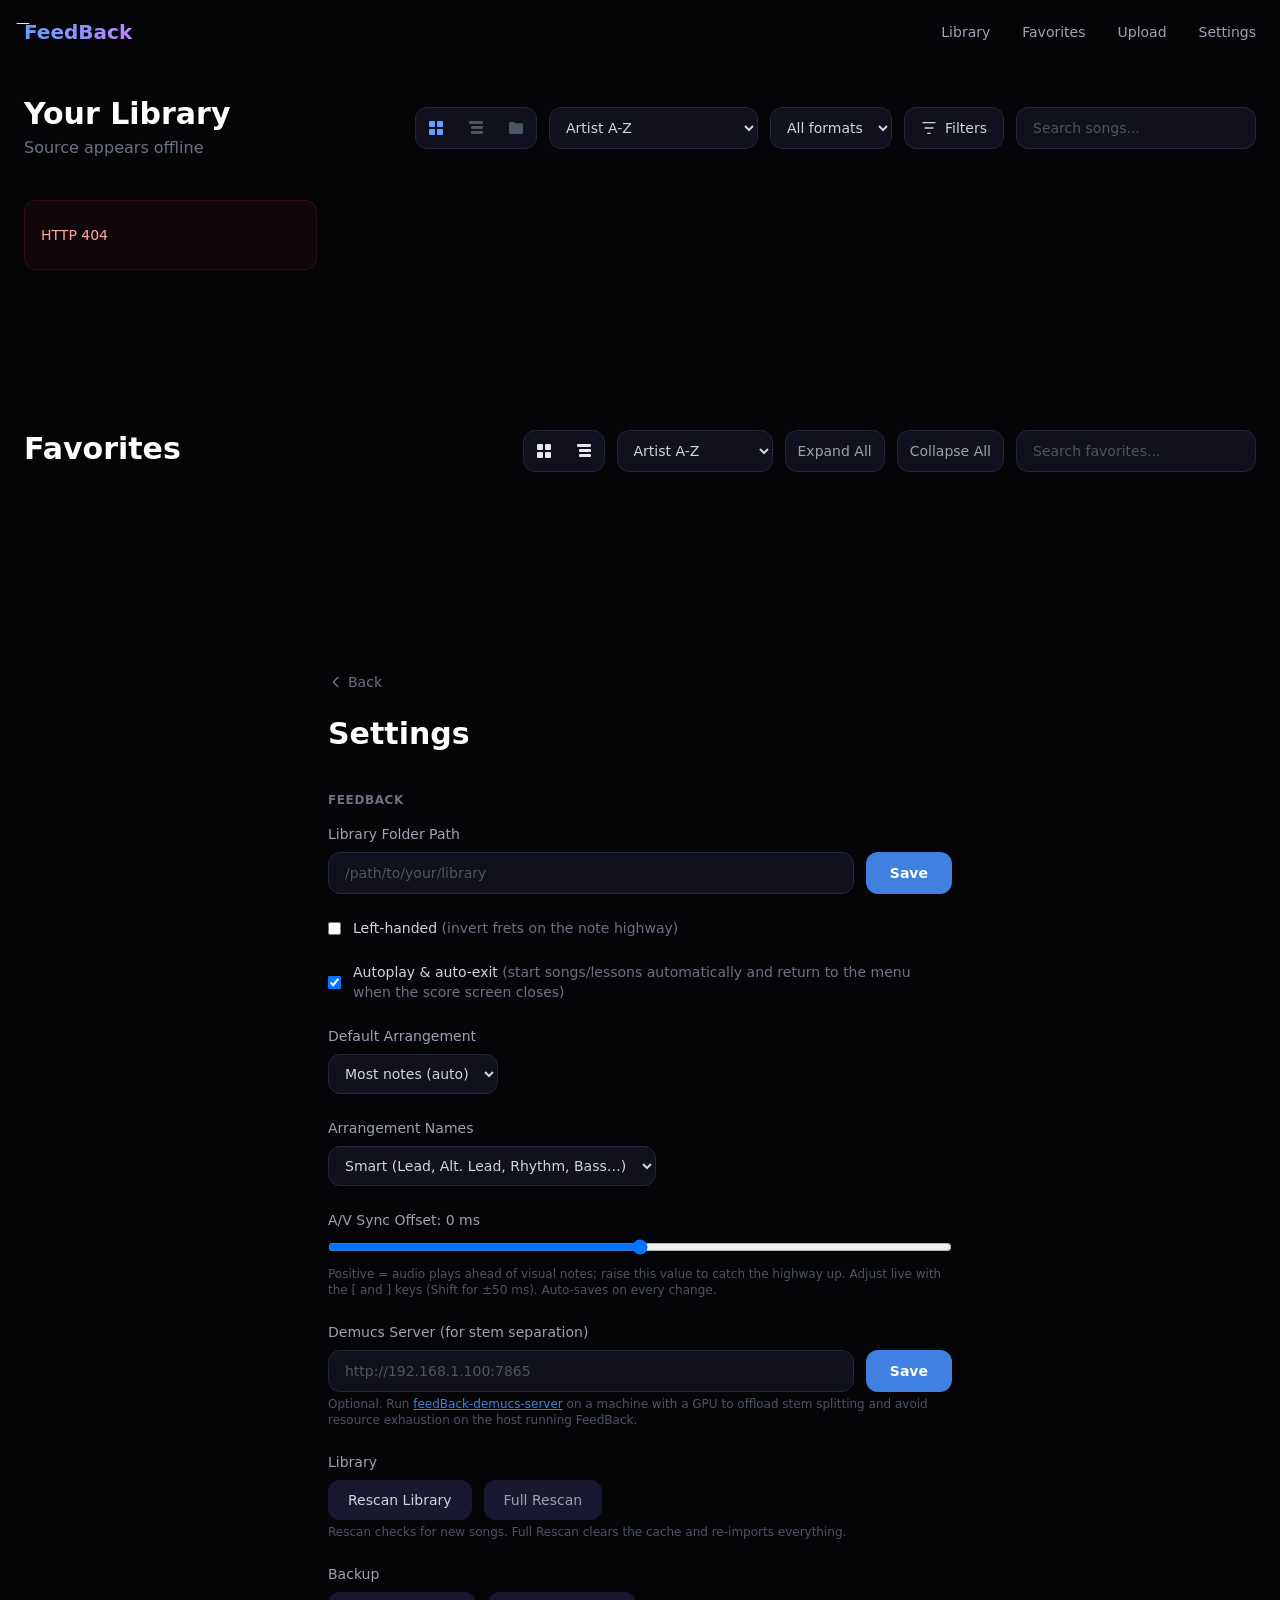
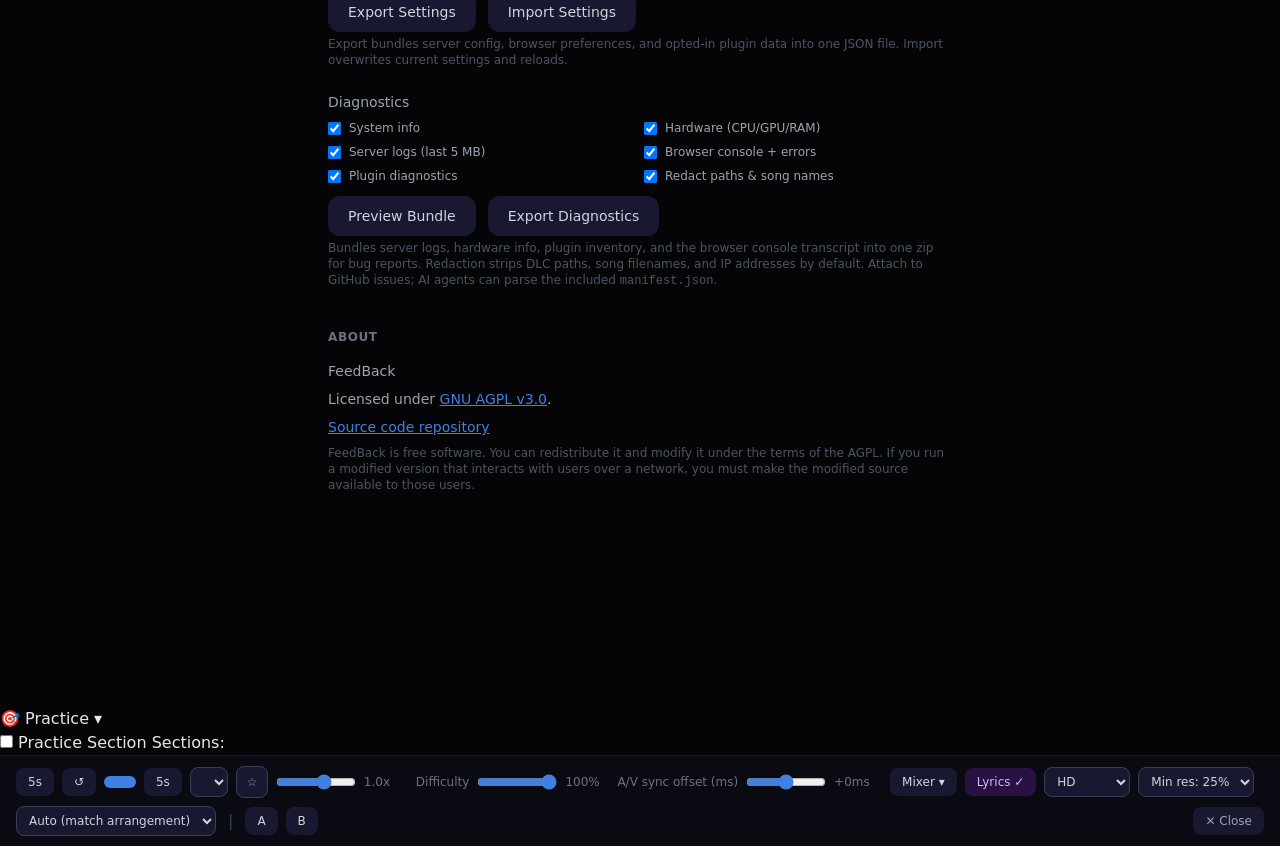
==== commit 25f58a31: "Merge remote-tracking branch 'origin/main' into HEAD # Conflicts: #	CHANGELOG.md" ====
--- a/static/index.html
+++ b/static/index.html
@@ -119,6 +119,8 @@
                         <option value="year-desc">Year (newest)</option>
                         <option value="year">Year (oldest)</option>
                         <option value="tuning">Tuning</option>
+                        <option value="difficulty">Difficulty (easiest first)</option>
+                        <option value="difficulty-desc">Difficulty (hardest first)</option>
                     </select>
                     <!-- Format filter (shared) -->
                     <select id="lib-format" onchange="sortLibrary()"
